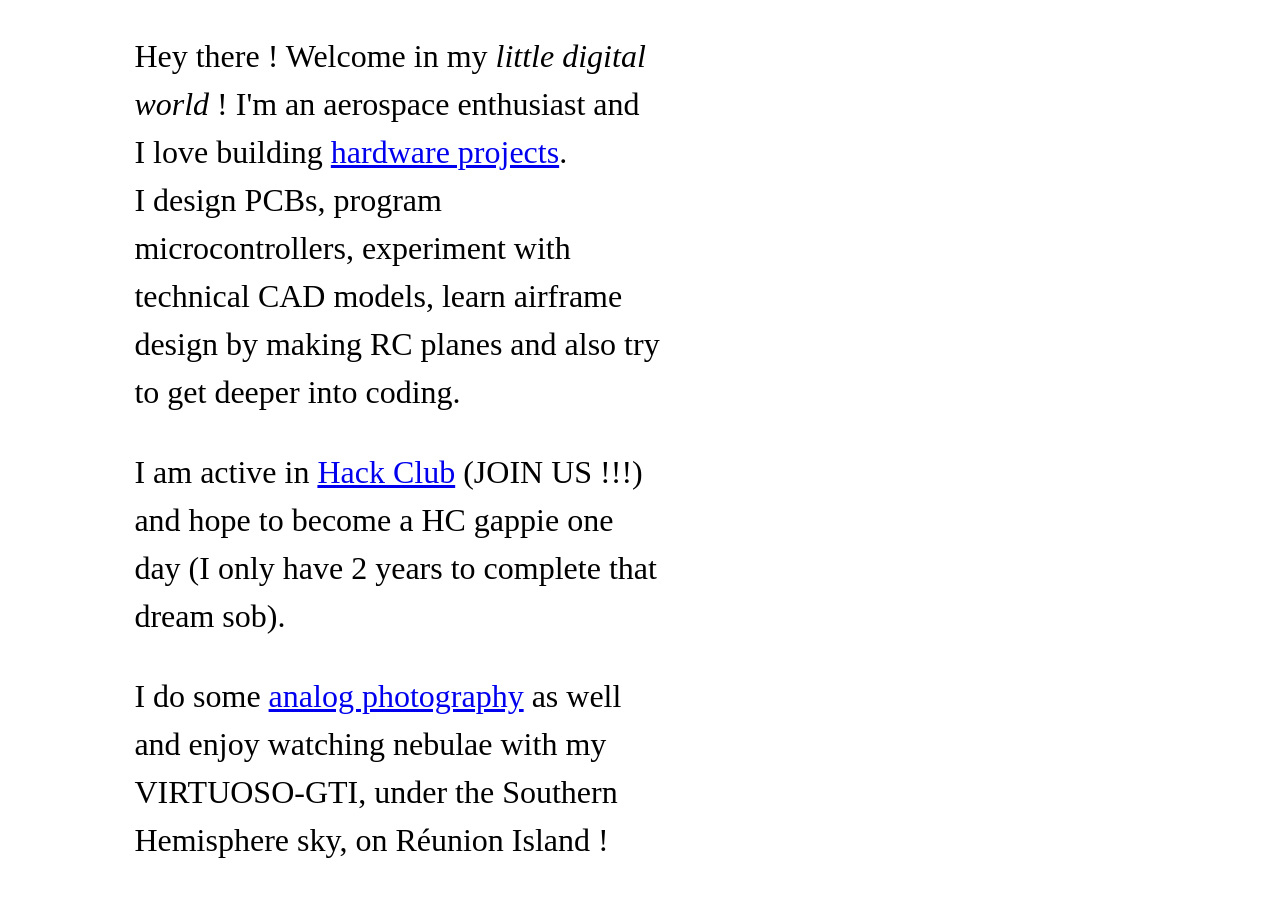
==== index.html @ 7ebb5134 "Add files via upload" ====
<!doctype html>
<html lang="en">
  <head>
    <meta charset="UTF-8" />
    <meta name="viewport" content="width=device-width, initial-scale=1.0" />
    <meta
      name="keywords"
      content="Gabin, Tavernier, Reunion, Aerospace, Hardware, Hack Club"
    />
    <meta
      name="description"
      content="Haya ! Click here, it's my website !! I swear I am not going to hack you, I just want to share my projects and my interests with you !"
    />
    <title>Gabin - Home</title>
    <style>
      p.about {
        font-size: 200%;
        line-height: 1.5;
        margin-right: 48%;
        margin-left: 10%;
      }
    </style>
  </head>
  <body>
    <p class="about">
      Hey there&nbsp;! Welcome in my <i>little digital world</i>&nbsp;! I'm an
      aerospace enthusiast and I&nbsp;love building
      <a href="projects.html">hardware projects</a>. I&nbsp;design PCBs, program
      microcontrollers, experiment with technical CAD models, learn airframe
      design by making RC planes and also try to get deeper into coding.
    </p>
    <p class="about">
      I&nbsp;am active in <a href="https://hackclub.com">Hack Club</a> (JOIN
      US&nbsp;!!!) and hope to become a HC gappie one day (I only have 2 years
      to complete that dream sob).
    </p>
    <p class="about">
      I&nbsp;do some <a href="photos.html">analog photography</a> as well and
      enjoy watching nebulae with my VIRTUOSO-GTI, under the Southern Hemisphere
      sky, on Réunion Island&nbsp;!
    </p>
  </body>
</html>
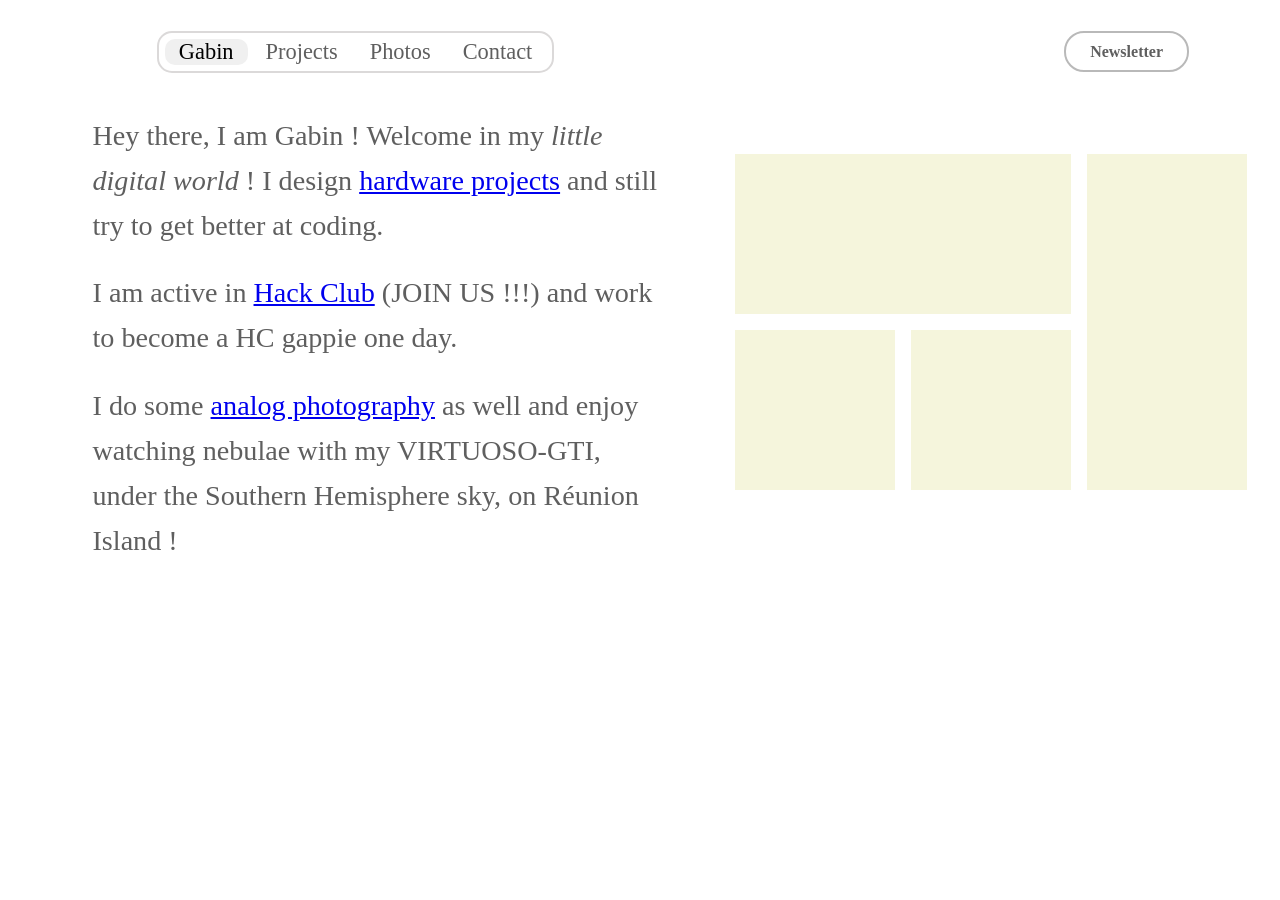
==== commit 87f17f08: "change details to moove navbar" ====
--- a/index.html
+++ b/index.html
@@ -1,43 +1,58 @@
-<!doctype html>
-<html lang="en">
-  <head>
-    <meta charset="UTF-8" />
-    <meta name="viewport" content="width=device-width, initial-scale=1.0" />
-    <meta
-      name="keywords"
-      content="Gabin, Tavernier, Reunion, Aerospace, Hardware, Hack Club"
-    />
-    <meta
-      name="description"
-      content="Haya ! Click here, it's my website !! I swear I am not going to hack you, I just want to share my projects and my interests with you !"
-    />
-    <title>Gabin - Home</title>
-    <style>
-      p.about {
-        font-size: 200%;
-        line-height: 1.5;
-        margin-right: 48%;
-        margin-left: 10%;
-      }
-    </style>
-  </head>
-  <body>
-    <p class="about">
-      Hey there&nbsp;! Welcome in my <i>little digital world</i>&nbsp;! I'm an
-      aerospace enthusiast and I&nbsp;love building
-      <a href="projects.html">hardware projects</a>. I&nbsp;design PCBs, program
-      microcontrollers, experiment with technical CAD models, learn airframe
-      design by making RC planes and also try to get deeper into coding.
-    </p>
-    <p class="about">
-      I&nbsp;am active in <a href="https://hackclub.com">Hack Club</a> (JOIN
-      US&nbsp;!!!) and hope to become a HC gappie one day (I only have 2 years
-      to complete that dream sob).
-    </p>
-    <p class="about">
-      I&nbsp;do some <a href="photos.html">analog photography</a> as well and
-      enjoy watching nebulae with my VIRTUOSO-GTI, under the Southern Hemisphere
-      sky, on Réunion Island&nbsp;!
-    </p>
-  </body>
-</html>
+<!doctype html>
+<html lang="en">
+  <head>
+    <link rel="stylesheet" href="main.css" />
+    <meta charset="UTF-8" />
+    <meta name="viewport" content="width=device-width, initial-scale=1.0" />
+    <meta
+      name="keywords"
+      content="Gabin, Tavernier, Reunion, Aerospace, Hardware, Hack Club"
+    />
+    <meta
+      name="description"
+      content="Haya ! Click here, it's my website !! I swear I am not going to hack you, I just want to share my projects and my interests with you !"
+    />
+    <title>Gabin - Home</title>
+  </head>
+  <body>
+    <div id="header">
+      <nav class="navbar">
+        <ul>
+          <li><a href="index.html" class="active">Gabin</a></li>
+          <li><a href="projects.html">Projects</a></li>
+          <li><a href="photos.html">Photos</a></li>
+          <li><a href="contact.html">Contact</a></li>
+        </ul>
+      </nav>
+      <div class="btns">
+        <a href="newsletter.html" class="btn">Newsletter</a>
+      </div>
+    </div>
+    <p class="about">
+      Hey there, I am <span class="text-neutral-900">Gabin</span>&nbsp;! Welcome
+      in my <i>little digital world</i>&nbsp;! I&nbsp;design
+      <a href="projects.html">hardware&nbsp;projects</a> and still try to get
+      better at coding.
+    </p>
+    <p class="about">
+      I&nbsp;am active in <a href="https://hackclub.com">Hack Club</a> (JOIN
+      US&nbsp;!!!) and work to become a HC gappie one day.
+    </p>
+    <p class="about">
+      I&nbsp;do some <a href="photos.html">analog photography</a> as well and
+      enjoy watching nebulae with my VIRTUOSO-GTI, under the Southern Hemisphere
+      sky, on Réunion Island&nbsp;!
+    </p>
+
+    <div class="grid-container">
+      <div class="box" style="grid-area: box-1"></div>
+      <div class="box" style="grid-area: box-2"></div>
+      <div class="box" style="grid-area: box-3"></div>
+      <div class="box box-4"></div>
+    </div>
+  </body>
+</html>
+
+<!---I&nbsp;design PCBs, program microcontrollers,
+      experiment with technical CAD models, learn airframe design by making RC
+      planes and also try to get deeper into coding.-->
--- a/main.css
+++ b/main.css
@@ -0,0 +1,313 @@
+/* ==========================================================================
+   VARIABLE — largeur colonne texte (partagée entre body, navbar et breakpoints)
+   Changer ici suffit pour tout resynchroniser.
+   ========================================================================== */
+:root {
+  --text-col: 55%;
+}
+
+/* ==========================================================================
+   BASE RESET
+   ========================================================================== */
+*, *::before, *::after {
+  box-sizing: border-box;
+}
+
+html {
+  overflow-x: hidden;
+}
+
+img {
+  max-width: 100%;
+  height: auto;
+  display: block;
+}
+
+/* ==========================================================================
+   LAYOUT DESKTOP — 2 colonnes : texte à gauche, grille à droite
+   ========================================================================== */
+body {
+  display: grid;
+  grid-template-columns: var(--text-col) 1fr;
+}
+
+#header {
+  grid-column: 1 / -1;
+  display: flex;
+  justify-content: space-between;
+  align-items: center;
+  padding: 20px 0 15px 0;
+}
+    
+/* ==========================================================================
+   NAVBAR — centrée dans la colonne texte via var(--text-col)
+   ========================================================================== */
+.navbar {
+  width: var(--text-col);
+  display: flex;
+  justify-content: center;
+}
+
+.navbar ul {
+  list-style: none;
+  display: inline-flex;
+  gap: 4px;
+  border-radius: 15px;
+  background-color: white;
+  padding: 6px;
+  margin: 0; /* l'alignement est géré par le padding-left du header */
+  border: 2px solid rgb(219, 217, 217);
+}
+
+.navbar li {
+  float: left;
+}
+
+.navbar a {
+  font-size: 1.4em;
+  color: rgb(95, 95, 95);
+  text-decoration: none;
+  padding: 0 14px;
+  display: block;
+  text-align: center;
+  transition: background-color 0.3s;
+  border-radius: 10px;
+}
+
+.navbar a:hover,
+.navbar a.active {
+  background-color: rgb(240, 240, 240);
+}
+
+.navbar a.active {
+  color: black;
+}
+
+/* ==========================================================================
+   BOUTONS HEADER
+   ========================================================================== */
+.btns {
+  display: flex;
+  margin-right: 5em;
+}
+
+.btn,
+.btn-active {
+  margin: 3px;
+  text-decoration: none;
+  padding: 0.6rem 1.5rem;
+  border-radius: 20px;
+  font-weight: 600;
+  font-size: 1rem;
+  border: 2px solid rgb(185, 185, 185);
+}
+
+.btn {
+  background: white;
+  color: rgb(95, 95, 95);
+  transition: background-color 0.3s;
+}
+
+.btn-active {
+  background: rgb(240, 240, 240);
+  color: black;
+}
+
+.btn:hover {
+  background: rgb(240, 240, 240);
+}
+
+/* ==========================================================================
+   TEXTE ABOUT — aligné à 3em du bord gauche, comme la navbar
+   ========================================================================== */
+p.about {
+  color: rgb(95, 95, 95);
+  font-size: clamp(1.25rem, 2.2vw, 2rem);
+  line-height: 1.6;
+  margin: 0.8em 0 0 3em;
+  padding-right: 1.5em;
+}
+
+/* ==========================================================================
+   PAGES WIP
+   ========================================================================== */
+.wip,
+.photos-wip {
+  grid-column: 1 / -1;
+  font-size: clamp(2rem, 8vw, 5rem);
+  line-height: 1.5;
+  margin: 10% 10% 0;
+  text-align: center;
+}
+
+/* ==========================================================================
+   BOITES INDEX — colonne droite, premier bout visible en bas de l'écran
+   ========================================================================== */
+.box-1 { grid-area: box-1; }
+.box-2 { grid-area: box-2; }
+.box-3 { grid-area: box-3; }
+.box-4 { grid-area: box-4; }
+
+.box {
+  background-color: beige;
+}
+
+.box-4 {
+  background-image: url(images/perdican\ remove.png);
+  background-size: contain;
+  background-position: center;
+  background-repeat: no-repeat;
+}
+
+.grid-container {
+  grid-column: 2;
+  grid-row: 2 / 5;
+  align-self: start;
+  margin: 4em 0em 0 2em;
+  display: grid;
+  grid-template-columns: repeat(3, 160px);
+  grid-template-rows: repeat(2, 160px);
+  grid-template-areas:
+    "box-1 box-1 box-2"
+    "box-3 box-4 box-2";
+  gap: 1em;
+}
+
+/* Grands écrans (≥ 1440px) — texte et cases grandissent */
+@media screen and (min-width: 1440px) {
+  :root { --text-col: 50%; }
+
+  p.about {
+    font-size: clamp(2rem, 2.2vw, 2.5rem);
+  }
+
+  .grid-container {
+    grid-template-columns: repeat(3, 210px);
+    grid-template-rows: repeat(2, 210px);
+  }
+}
+
+/* Très grands écrans (≥ 1800px) — encore plus grand */
+@media screen and (min-width: 1800px) {
+  :root { --text-col: 48%; }
+
+  p.about {
+    font-size: clamp(2.2rem, 2.2vw, 2.8rem);
+  }
+
+  .grid-container {
+    grid-template-columns: repeat(3, 250px);
+    grid-template-rows: repeat(2, 250px);
+  }
+}
+
+/* ==========================================================================
+   TABLETTE (601px – 1024px) — centré, grille réduite
+   ========================================================================== */
+@media screen and (max-width: 1024px) {
+  body {
+    display: flex;
+    flex-direction: column;
+    align-items: center;
+  }
+
+  .btns {
+    display: none;
+  }
+
+  #header {
+    justify-content: center;
+    padding: 10px 0;
+  }
+
+  .navbar {
+    width: auto;
+  }
+
+  .navbar ul {
+    margin-left: 0;
+  }
+
+  p.about {
+    max-width: 80%;
+    padding-right: 0;
+    margin: 0.8em auto 0.4em;
+    font-size: 2rem;
+  }
+
+  .grid-container {
+    grid-column: unset;
+    grid-row: unset;
+    align-self: unset;
+    justify-self: unset;
+    margin: 30px auto;
+    margin-top: 30px;
+    max-width: 90vw;
+    grid-template-columns: repeat(3, minmax(0, 160px));
+    grid-template-rows: repeat(2, minmax(0, 160px));
+    grid-template-areas:
+      "box-1 box-1 box-2"
+      "box-3 box-4 box-2";
+    justify-content: center;
+  }
+
+  .wip,
+  .photos-wip {
+    grid-column: unset;
+    width: 100%;
+    margin-top: 8%;
+  }
+}
+
+/* ==========================================================================
+   MOBILE (≤ 600px) — texte plus grand, cases empilées
+   ========================================================================== */
+@media screen and (max-width: 600px) {
+  #header {
+    padding: 6px 5px;
+  }
+
+  .navbar {
+    width: 110%;
+    max-width: 360px;
+  }
+
+  .navbar ul {
+    justify-content: center;
+    width: 100%;
+    padding: 4px;
+    gap: 0;
+    border-width: 1px;
+  }
+
+  .navbar a {
+    font-size: 0.85rem;
+    padding: 4px 8px;
+    font-weight: 500;
+  }
+
+  p.about {
+    font-size: 1.5rem;
+    max-width: 90%;
+    margin: 0.7em auto 0;
+    overflow-wrap: break-word;
+    word-break: break-word;
+  }
+
+  .grid-container {
+    display: flex;
+    flex-direction: column;
+    align-items: center;
+    width: 100%;
+    margin: 2rem auto 0;
+    padding: 0 16px;
+    gap: 16px;
+  }
+
+  .box {
+    width: 80vw;
+    height: 80vw;
+    max-width: 300px;
+    max-height: 300px;
+  }
+}
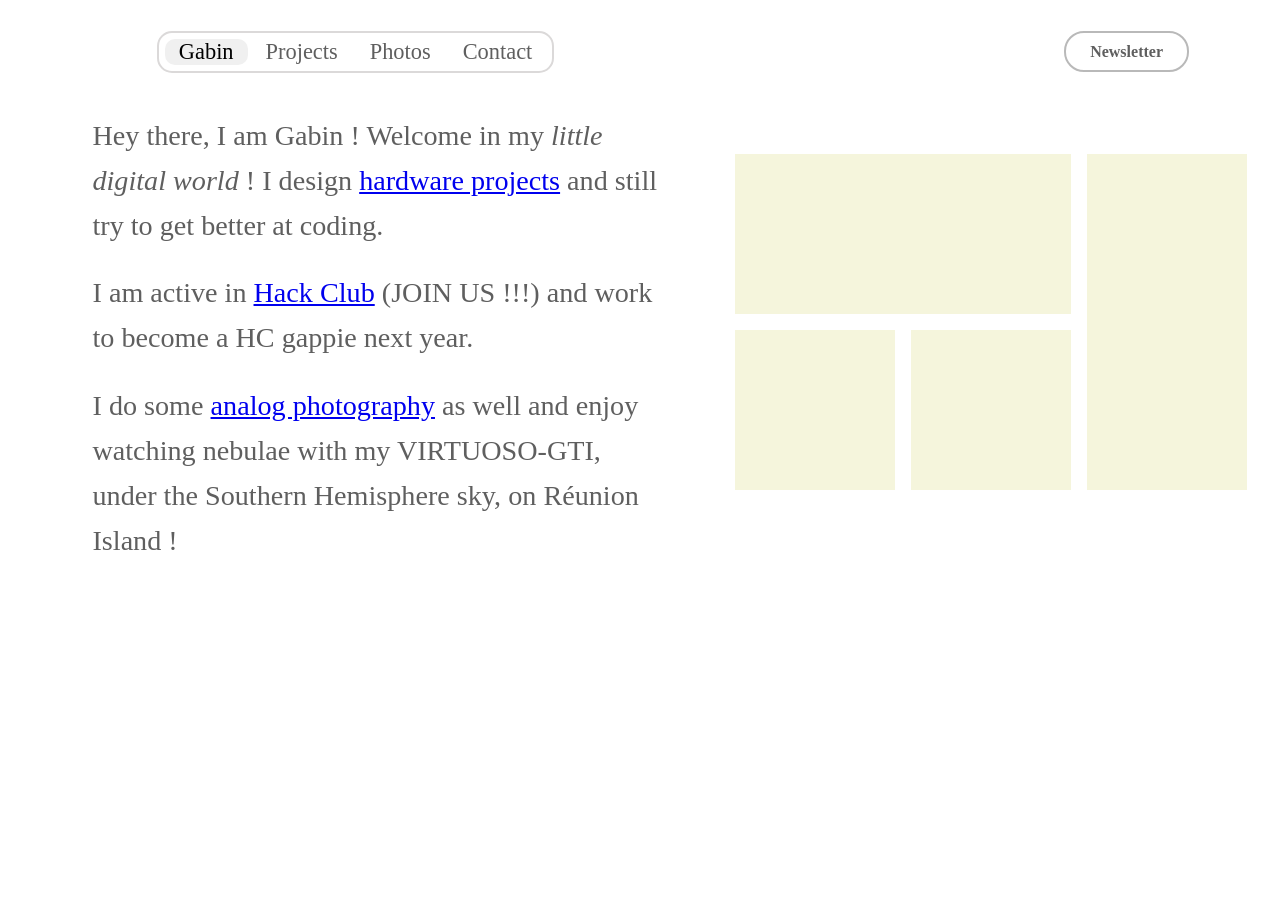
==== commit 132a541f: "add all the pictures on the photos page with the css to format everything and finding all images" ====
--- a/index.html
+++ b/index.html
@@ -36,7 +36,7 @@
     </p>
     <p class="about">
       I&nbsp;am active in <a href="https://hackclub.com">Hack Club</a> (JOIN
-      US&nbsp;!!!) and work to become a HC gappie one day.
+      US&nbsp;!!!) and work to become a HC gappie next year.
     </p>
     <p class="about">
       I&nbsp;do some <a href="photos.html">analog photography</a> as well and
--- a/main.css
+++ b/main.css
@@ -311,3 +311,57 @@
     max-height: 300px;
   }
 }
+
+.gallery-large {
+  grid-column: 1 / -1;
+  display: grid;
+  grid-template-columns: repeat(auto-fit, 250px);
+  justify-content: center;
+  gap: 2em;
+}
+.gallery-large img{
+  width: 250px;
+  height: auto;
+  object-fit: cover;
+}
+.gallery-long {
+  grid-column: 1 / -1;
+  display: grid;
+  grid-template-columns: repeat(auto-fit, 400px);
+  justify-content: center;
+  gap: 2em;
+}
+.gallery-long img{
+  width: 400px;
+  height: auto;
+  object-fit: cover;
+}
+.gap-photos {
+  grid-column: 1 / -1;
+  height: 2em;
+}
+.photo-title {
+  color: rgb(95, 95, 95);
+  padding-top: 0.5em;
+  grid-column: 1 / -1;
+  text-align: center;
+}
+.photo-description {
+  grid-column: 1 / -1;
+  text-align: center;
+  max-width: 80%;
+  margin: 0 auto 2em;
+  padding-bottom: 0.8em;
+  font-size: 1.3em;
+}
+/*.gallery-large .photo,
+.gallery-long .photo {
+  transition: transform 0.8s;
+}
+.gallery-large .photo:hover,
+.gallery-long .photo:hover {
+  transform: scale(1.3);
+} */
+
+
+  
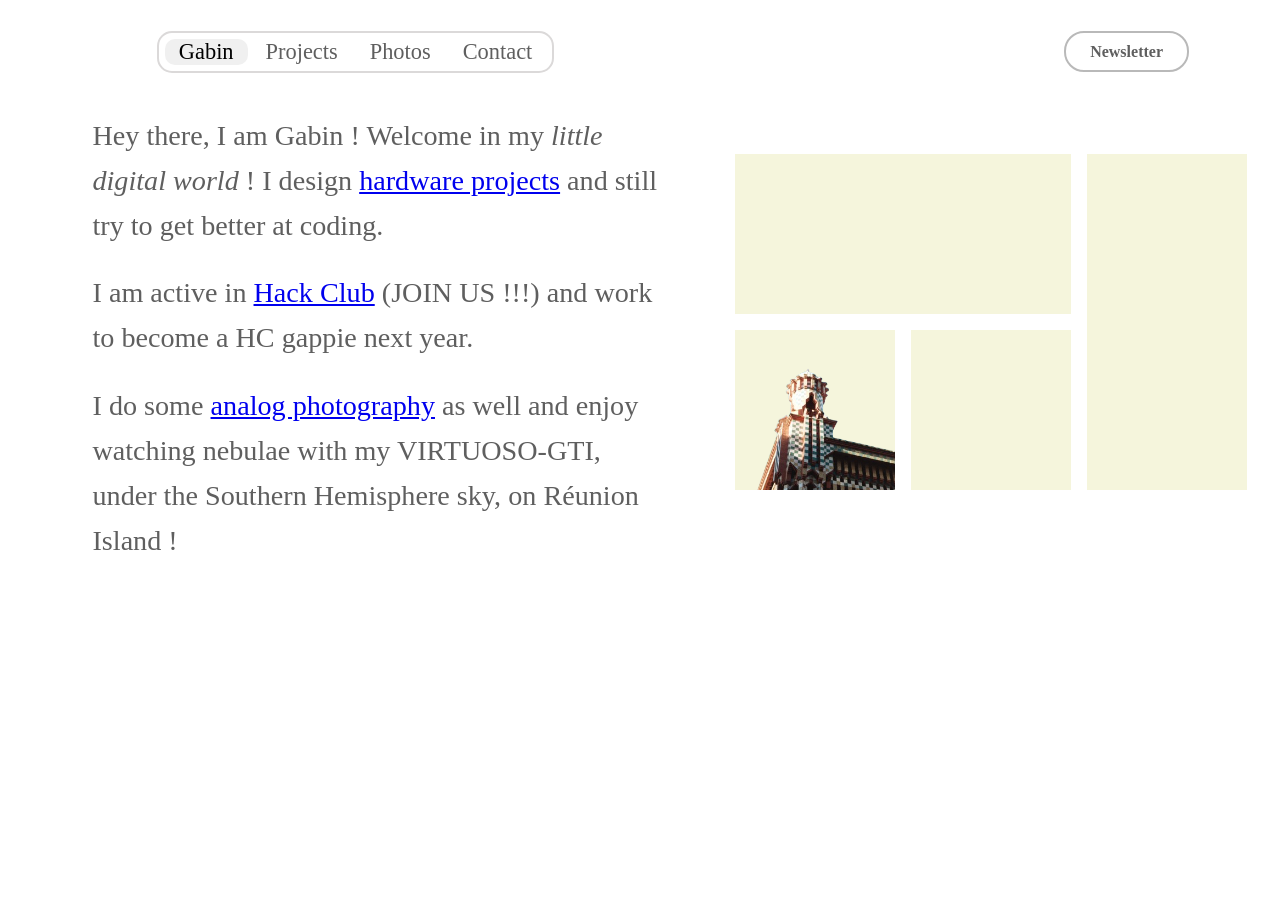
==== commit 1935efdc: "add he first animations on hover on the first two grids on the main page, it's smooth and tuff" ====
--- a/index.html
+++ b/index.html
@@ -47,8 +47,12 @@
     <div class="grid-container">
       <div class="box" style="grid-area: box-1"></div>
       <div class="box" style="grid-area: box-2"></div>
-      <div class="box" style="grid-area: box-3"></div>
-      <div class="box box-4"></div>
+      <div class="box box-3" style="grid-area: box-3">
+        <span class="box-label">My Pictures</span>
+      </div>
+      <div class="box box-4" style="grid-area: box-4">
+        <span class="box-label">My Projects</span>
+      </div>
     </div>
   </body>
 </html>
--- a/main.css
+++ b/main.css
@@ -1,14 +1,7 @@
-/* ==========================================================================
-   VARIABLE — largeur colonne texte (partagée entre body, navbar et breakpoints)
-   Changer ici suffit pour tout resynchroniser.
-   ========================================================================== */
 :root {
   --text-col: 55%;
 }
 
-/* ==========================================================================
-   BASE RESET
-   ========================================================================== */
 *, *::before, *::after {
   box-sizing: border-box;
 }
@@ -23,9 +16,6 @@
   display: block;
 }
 
-/* ==========================================================================
-   LAYOUT DESKTOP — 2 colonnes : texte à gauche, grille à droite
-   ========================================================================== */
 body {
   display: grid;
   grid-template-columns: var(--text-col) 1fr;
@@ -39,9 +29,6 @@
   padding: 20px 0 15px 0;
 }
     
-/* ==========================================================================
-   NAVBAR — centrée dans la colonne texte via var(--text-col)
-   ========================================================================== */
 .navbar {
   width: var(--text-col);
   display: flex;
@@ -55,7 +42,7 @@
   border-radius: 15px;
   background-color: white;
   padding: 6px;
-  margin: 0; /* l'alignement est géré par le padding-left du header */
+  margin: 0;
   border: 2px solid rgb(219, 217, 217);
 }
 
@@ -83,9 +70,6 @@
   color: black;
 }
 
-/* ==========================================================================
-   BOUTONS HEADER
-   ========================================================================== */
 .btns {
   display: flex;
   margin-right: 5em;
@@ -93,6 +77,8 @@
 
 .btn,
 .btn-active {
+  position: relative;
+  z-index: 0;
   margin: 3px;
   text-decoration: none;
   padding: 0.6rem 1.5rem;
@@ -105,21 +91,29 @@
 .btn {
   background: white;
   color: rgb(95, 95, 95);
+}
+
+.btn-active {
+  background: white;
+  color: black;
+}
+
+.btn::before,
+.btn-active::before {
+  content: "";
+  position: absolute;
+  inset: 6px;
+  border-radius: 14px;
+  background: transparent;
   transition: background-color 0.3s;
-}
-
-.btn-active {
+  z-index: -1;
+}
+
+.btn:hover::before,
+.btn-active::before {
   background: rgb(240, 240, 240);
-  color: black;
-}
-
-.btn:hover {
-  background: rgb(240, 240, 240);
-}
-
-/* ==========================================================================
-   TEXTE ABOUT — aligné à 3em du bord gauche, comme la navbar
-   ========================================================================== */
+}
+
 p.about {
   color: rgb(95, 95, 95);
   font-size: clamp(1.25rem, 2.2vw, 2rem);
@@ -128,9 +122,6 @@
   padding-right: 1.5em;
 }
 
-/* ==========================================================================
-   PAGES WIP
-   ========================================================================== */
 .wip,
 .photos-wip {
   grid-column: 1 / -1;
@@ -140,9 +131,6 @@
   text-align: center;
 }
 
-/* ==========================================================================
-   BOITES INDEX — colonne droite, premier bout visible en bas de l'écran
-   ========================================================================== */
 .box-1 { grid-area: box-1; }
 .box-2 { grid-area: box-2; }
 .box-3 { grid-area: box-3; }
@@ -150,15 +138,54 @@
 
 .box {
   background-color: beige;
-}
-
+  position: relative;
+  overflow: hidden;
+  transition: background-position 1.1s ease, background-size 1.1s ease;
+}
+.box:hover {
+  background-position: center top;
+}
 .box-4 {
   background-image: url(images/perdican\ remove.png);
-  background-size: contain;
+  background-size: 100%;
   background-position: center;
   background-repeat: no-repeat;
 }
-
+.box-4 .box-label {
+  opacity: 0;
+}
+.box-4:hover {
+  background-size: 180%;
+  background-position: center -25%;
+}
+.box-4:hover .box-label {
+  opacity: 1;
+}
+.box-3 {
+  background-image: url(images/picasso-removed.png);
+  background-size: 140%;
+  background-position: center 40%;
+  background-repeat: no-repeat;
+}
+.box-3:hover {
+  background-position: center 20%;
+}
+.box-3 .box-label {
+  opacity: 0;
+}
+.box-3:hover .box-label {
+  opacity: 1;
+}
+.box-label {
+  position: absolute;
+  inset: 0;
+  display: flex;
+  align-items: center;
+  justify-content: center;
+  transform: translateY(-3em);
+  transition: opacity 0.9s ease;
+  font-weight: bold;
+}
 .grid-container {
   grid-column: 2;
   grid-row: 2 / 5;
@@ -173,7 +200,6 @@
   gap: 1em;
 }
 
-/* Grands écrans (≥ 1440px) — texte et cases grandissent */
 @media screen and (min-width: 1440px) {
   :root { --text-col: 50%; }
 
@@ -187,7 +213,6 @@
   }
 }
 
-/* Très grands écrans (≥ 1800px) — encore plus grand */
 @media screen and (min-width: 1800px) {
   :root { --text-col: 48%; }
 
@@ -201,9 +226,6 @@
   }
 }
 
-/* ==========================================================================
-   TABLETTE (601px – 1024px) — centré, grille réduite
-   ========================================================================== */
 @media screen and (max-width: 1024px) {
   body {
     display: flex;
@@ -259,9 +281,6 @@
   }
 }
 
-/* ==========================================================================
-   MOBILE (≤ 600px) — texte plus grand, cases empilées
-   ========================================================================== */
 @media screen and (max-width: 600px) {
   #header {
     padding: 6px 5px;
@@ -310,17 +329,21 @@
     max-width: 300px;
     max-height: 300px;
   }
+
+  .gallery-large img {
+    padding: 10px;
+  }
 }
 
 .gallery-large {
   grid-column: 1 / -1;
   display: grid;
-  grid-template-columns: repeat(auto-fit, 250px);
+  grid-template-columns: repeat(auto-fit, 300px);
   justify-content: center;
   gap: 2em;
 }
 .gallery-large img{
-  width: 250px;
+  width: 300px;
   height: auto;
   object-fit: cover;
 }
@@ -354,14 +377,54 @@
   padding-bottom: 0.8em;
   font-size: 1.3em;
 }
-/*.gallery-large .photo,
-.gallery-long .photo {
-  transition: transform 0.8s;
-}
-.gallery-large .photo:hover,
-.gallery-long .photo:hover {
-  transform: scale(1.3);
-} */
-
-
-  +.newsletter-title {
+  grid-column: 1 / -1;
+  text-align: center;
+  margin-top: 2em;
+}
+.newsletter-description {
+  margin-top: 0;
+  grid-column: 1 / -1;
+  text-align: center;
+  font-size: 1.3em;
+}
+.newsletter-form {
+  grid-column: 1 / -1;
+  text-align: center;
+  border: 2px solid rgb(162, 161, 161);
+  border-radius: 10px;
+  max-width: 460px;
+  margin: 2em auto 0;
+  padding: 2.4em;
+}
+.newsletter-form form {
+  display: flex;
+  flex-direction: column;
+  align-items: center;
+}
+.newsletter-form input[type="submit"] {
+  margin-top: 1em;
+  font-size: 1.35em;
+  padding: 0.4em 1.3em;
+  border-radius: 25px;
+  border: 2px solid;
+  border-color: rgb(164, 226, 255);
+  background-color: rgb(164, 226, 255);
+}
+.newsletter-form input[type="submit"]:hover {
+  background-color: rgb(107, 200, 244);
+  border-color: rgb(107, 200, 244);
+  transition: background-color 0.3s;
+  transition: border-color 0.3s;
+}
+.newsletter-form input[type="email"] {
+  margin-top: 1.5em;
+  border: 0.5px solid rgb(162, 161, 161);
+  border-radius: 5px;
+  font-size: 1.35em;
+  padding: 0.2em 0.4em;
+}
+.newsletter-form label {
+  font-size: 1.35em;
+}
+
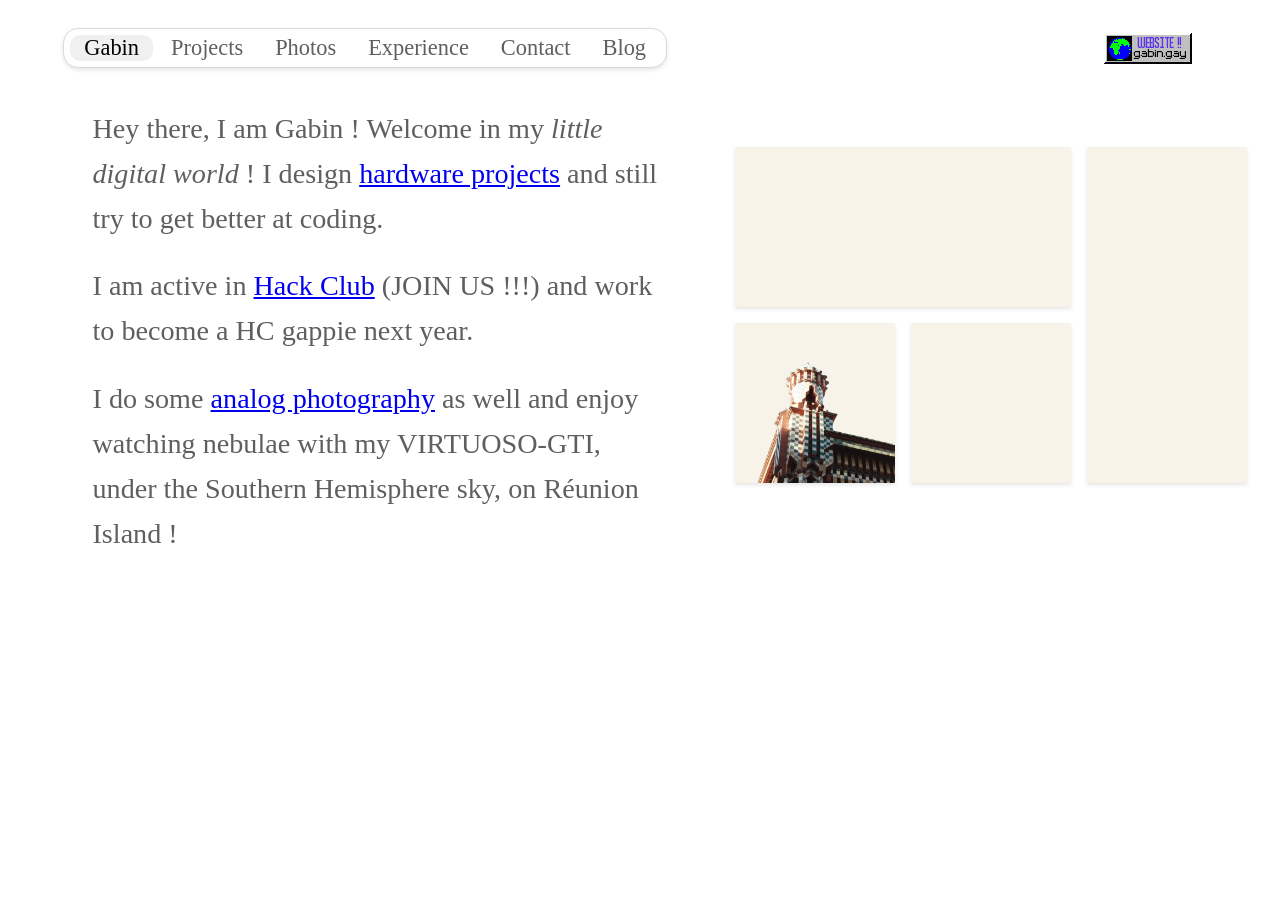
==== commit 9a479513: "added 88x31 with link and alt on hover, added pagering" ====
--- a/index.html
+++ b/index.html
@@ -21,11 +21,15 @@
           <li><a href="index.html" class="active">Gabin</a></li>
           <li><a href="projects.html">Projects</a></li>
           <li><a href="photos.html">Photos</a></li>
+          <li><a href="role.html">Experience</a></li>
           <li><a href="contact.html">Contact</a></li>
+          <li><a href="blog.html">Blog</a></li>
         </ul>
       </nav>
       <div class="btns">
-        <a href="newsletter.html" class="btn">Newsletter</a>
+        <a href="https://gabin.gay" target="_blank" rel="noopener noreferrer">
+          <img src="images/gaybin.png.gif" width="88" height="31" alt="my other corny website!!" title="my other corny website!!" />
+        </a>
       </div>
     </div>
     <p class="about">
@@ -49,10 +53,17 @@
       <div class="box" style="grid-area: box-2"></div>
       <div class="box box-3" style="grid-area: box-3">
         <span class="box-label">My Pictures</span>
+        <div class="box-image"></div>
       </div>
       <div class="box box-4" style="grid-area: box-4">
         <span class="box-label">My Projects</span>
+        <div class="box-image"></div>
       </div>
+    </div>
+    <script src="script.js"></script>
+    <script src="https://pagering.gideon.sh/embed.js" defer></script>
+    <div class="pagering-footer">
+      <pagering-link theme="light"></pagering-link>
     </div>
   </body>
 </html>
--- a/main.css
+++ b/main.css
@@ -33,6 +33,7 @@
   width: var(--text-col);
   display: flex;
   justify-content: center;
+  margin-left: 0.6em;
 }
 
 .navbar ul {
@@ -43,7 +44,8 @@
   background-color: white;
   padding: 6px;
   margin: 0;
-  border: 2px solid rgb(219, 217, 217);
+  border: 1px solid rgb(219, 217, 217);
+  box-shadow: 0 2px 4px rgba(0, 0, 0, 0.1);
 }
 
 .navbar li {
@@ -73,6 +75,20 @@
 .btns {
   display: flex;
   margin-right: 5em;
+}
+
+.badge-placeholder {
+  width: 88px;
+  height: 31px;
+  border: 1px dashed rgb(185, 185, 185);
+  border-radius: 4px;
+}
+
+.pagering-footer {
+  grid-column: 1 / -1;
+  display: flex;
+  justify-content: center;
+  margin: 2em 0;
 }
 
 .btn,
@@ -137,15 +153,17 @@
 .box-4 { grid-area: box-4; }
 
 .box {
-  background-color: beige;
+  background-color: #f7f3e8;
   position: relative;
   overflow: hidden;
+  box-shadow: 0 2px 4px rgba(0, 0, 0, 0.1);
+}
+.box-image {
+  position: absolute;
+  inset: 0;
   transition: background-position 1.1s ease, background-size 1.1s ease;
 }
-.box:hover {
-  background-position: center top;
-}
-.box-4 {
+.box-4 .box-image {
   background-image: url(images/perdican\ remove.png);
   background-size: 100%;
   background-position: center;
@@ -154,26 +172,30 @@
 .box-4 .box-label {
   opacity: 0;
 }
-.box-4:hover {
-  background-size: 180%;
+.box-4:hover .box-image,
+.box-4.is-active .box-image {
+  background-size: 160%;
   background-position: center -25%;
 }
-.box-4:hover .box-label {
+.box-4:hover .box-label,
+.box-4.is-active .box-label {
   opacity: 1;
 }
-.box-3 {
+.box-3 .box-image {
   background-image: url(images/picasso-removed.png);
   background-size: 140%;
   background-position: center 40%;
   background-repeat: no-repeat;
 }
-.box-3:hover {
+.box-3:hover .box-image,
+.box-3.is-active .box-image {
   background-position: center 20%;
 }
 .box-3 .box-label {
   opacity: 0;
 }
-.box-3:hover .box-label {
+.box-3:hover .box-label,
+.box-3.is-active .box-label {
   opacity: 1;
 }
 .box-label {
@@ -363,6 +385,19 @@
   grid-column: 1 / -1;
   height: 2em;
 }
+.photo {
+  position: relative;
+  transition: transform 0.6s ;
+}
+.photo img {
+  border-radius: 10px;
+}
+.photo:hover {
+  transform: rotate(3deg);
+}
+.photo:nth-of-type(2n):hover {
+  transform: rotate(-6deg);
+}
 .photo-title {
   color: rgb(95, 95, 95);
   padding-top: 0.5em;
@@ -427,4 +462,3 @@
 .newsletter-form label {
   font-size: 1.35em;
 }
-
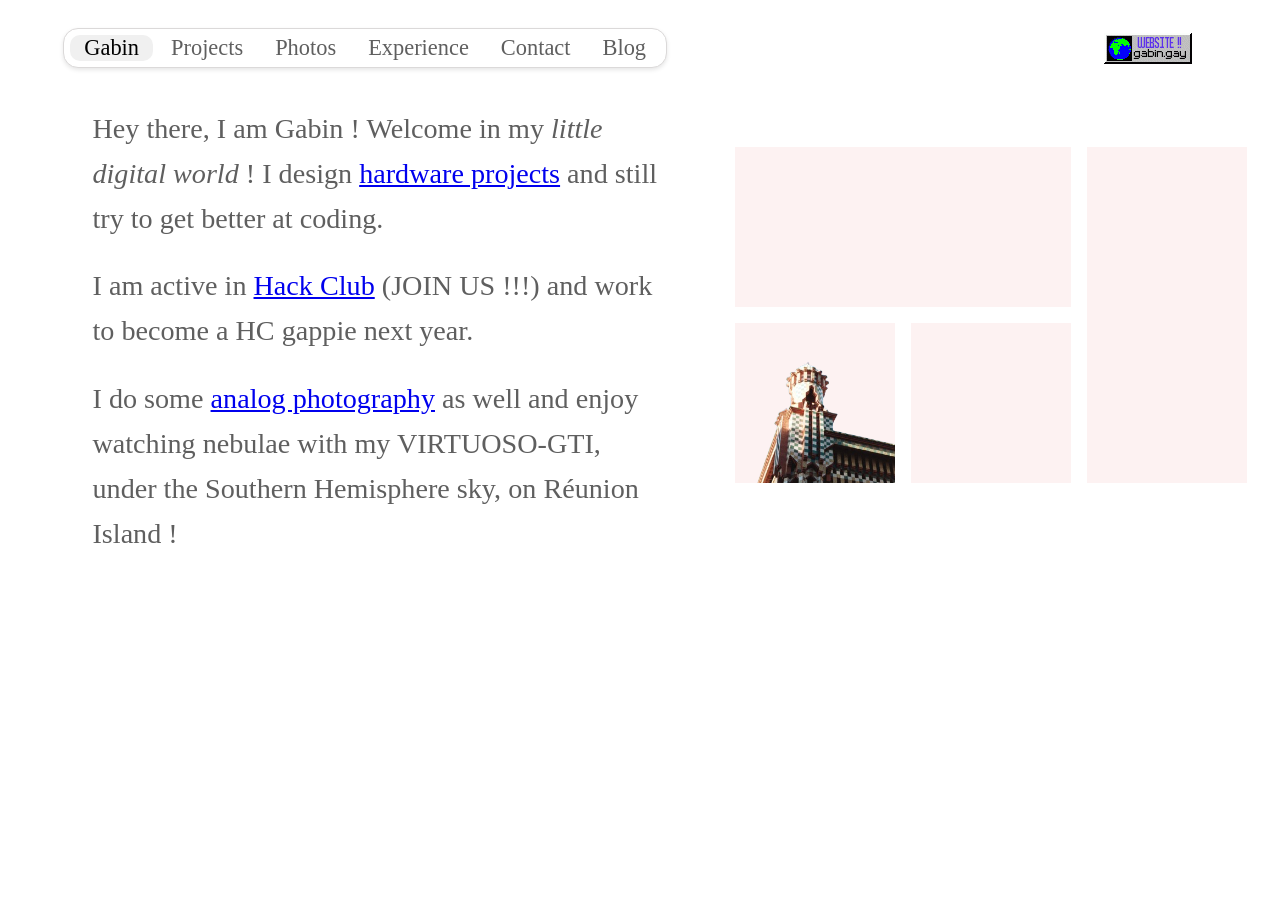
==== commit 2e06d66e: "change text colors, completly remake the blog page by reformating the elements and tried diff grid c" ====
--- a/index.html
+++ b/index.html
@@ -62,9 +62,9 @@
     </div>
     <script src="script.js"></script>
     <script src="https://pagering.gideon.sh/embed.js" defer></script>
-    <div class="pagering-footer">
+    <footer class="pagering-footer">
       <pagering-link theme="light"></pagering-link>
-    </div>
+    </footer>
   </body>
 </html>
 
--- a/main.css
+++ b/main.css
@@ -85,10 +85,13 @@
 }
 
 .pagering-footer {
-  grid-column: 1 / -1;
-  display: flex;
-  justify-content: center;
-  margin: 2em 0;
+  position: fixed;
+  bottom: 0;
+  left: 0;
+  width: 100%;
+  display: flex;
+  justify-content: center;
+  padding: 0.5em 0;
 }
 
 .btn,
@@ -140,6 +143,7 @@
 
 .wip,
 .photos-wip {
+  color: rgb(95, 95, 95);
   grid-column: 1 / -1;
   font-size: clamp(2rem, 8vw, 5rem);
   line-height: 1.5;
@@ -153,10 +157,9 @@
 .box-4 { grid-area: box-4; }
 
 .box {
-  background-color: #f7f3e8;
+  background-color: #fdf2f2;
   position: relative;
   overflow: hidden;
-  box-shadow: 0 2px 4px rgba(0, 0, 0, 0.1);
 }
 .box-image {
   position: absolute;
@@ -405,6 +408,7 @@
   text-align: center;
 }
 .photo-description {
+  color: rgb(95, 95, 95);
   grid-column: 1 / -1;
   text-align: center;
   max-width: 80%;
@@ -413,33 +417,48 @@
   font-size: 1.3em;
 }
 .newsletter-title {
+  color: rgb(95, 95, 95);
   grid-column: 1 / -1;
   text-align: center;
   margin-top: 2em;
+  font-size: 1.6em;
+  margin-bottom: 0;
 }
 .newsletter-description {
-  margin-top: 0;
-  grid-column: 1 / -1;
-  text-align: center;
-  font-size: 1.3em;
+  color: rgb(95, 95, 95);
+  font-size: 1.28em;
+  margin-bottom: 0.2em
+}
+.contact-title {
+  color: rgb(95, 95, 95);
+  grid-column: 1 / -1;
+  text-align: center;
+  margin-top: 2em;
 }
 .newsletter-form {
   grid-column: 1 / -1;
   text-align: center;
-  border: 2px solid rgb(162, 161, 161);
   border-radius: 10px;
-  max-width: 460px;
-  margin: 2em auto 0;
+  max-width: 1100px;
+  margin: 0em auto 0;
   padding: 2.4em;
 }
 .newsletter-form form {
   display: flex;
   flex-direction: column;
   align-items: center;
+  gap: 0.8em;
+}
+.newsletter-inputs {
+  display: flex;
+  flex-direction: row;
+  align-items: center;
+  justify-content: center;
+  flex-wrap: wrap;
+  gap: 0.8em;
 }
 .newsletter-form input[type="submit"] {
-  margin-top: 1em;
-  font-size: 1.35em;
+  font-size: 1em;
   padding: 0.4em 1.3em;
   border-radius: 25px;
   border: 2px solid;
@@ -453,12 +472,17 @@
   transition: border-color 0.3s;
 }
 .newsletter-form input[type="email"] {
-  margin-top: 1.5em;
   border: 0.5px solid rgb(162, 161, 161);
   border-radius: 5px;
-  font-size: 1.35em;
+  font-size: 1.2em;
   padding: 0.2em 0.4em;
 }
 .newsletter-form label {
-  font-size: 1.35em;
-}
+  font-size: 1em;
+}
+footer {
+  grid-column: 1 / -1;
+  text-align: center;
+  margin-bottom: 1.5em;
+  margin-top: 1.5em;
+}
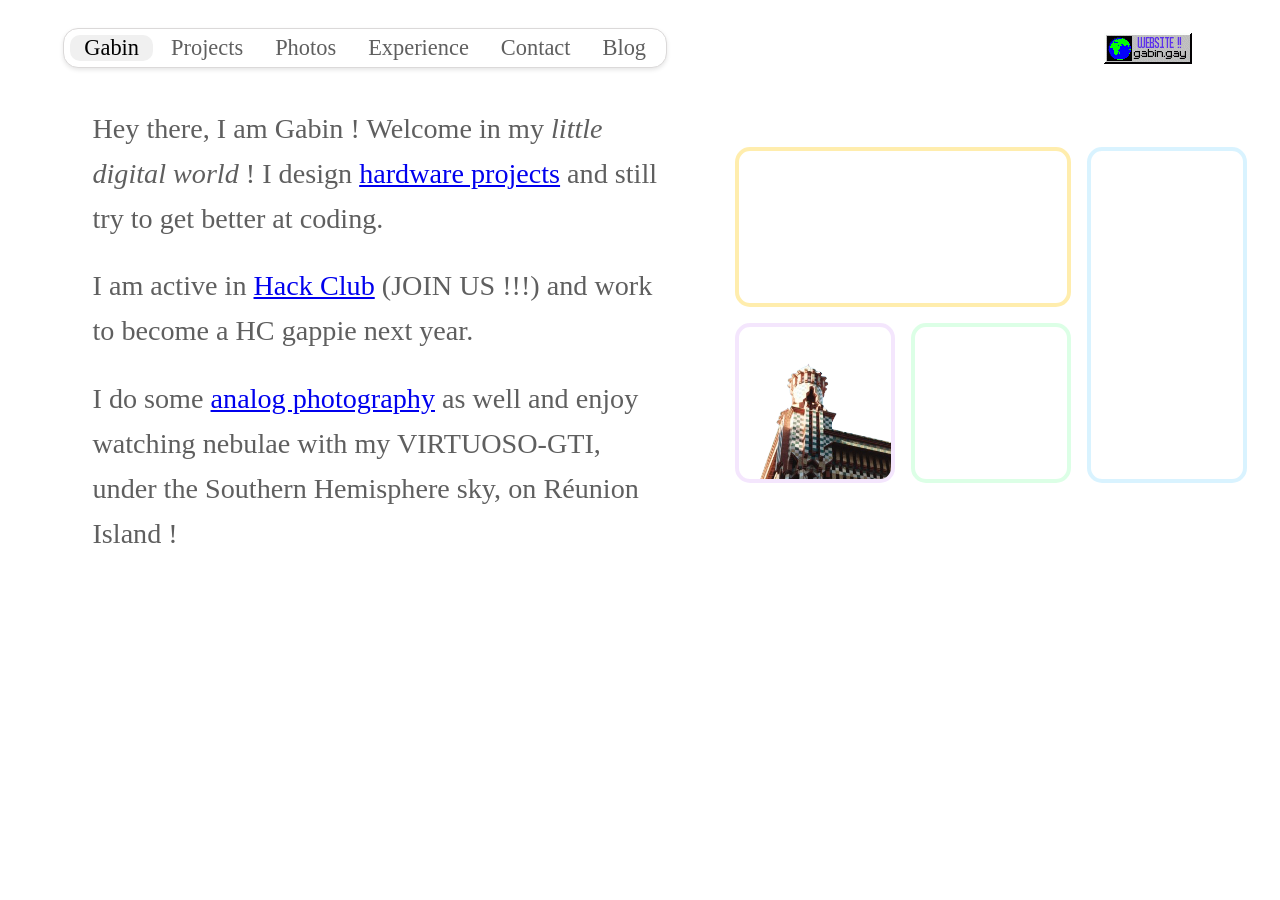
==== commit b408ed75: "finish a few colors, that's all for today" ====
--- a/index.html
+++ b/index.html
@@ -49,8 +49,8 @@
     </p>
 
     <div class="grid-container">
-      <div class="box" style="grid-area: box-1"></div>
-      <div class="box" style="grid-area: box-2"></div>
+      <div class="box box-1" style="grid-area: box-1"></div>
+      <div class="box box-2" style="grid-area: box-2"></div>
       <div class="box box-3" style="grid-area: box-3">
         <span class="box-label">My Pictures</span>
         <div class="box-image"></div>
--- a/main.css
+++ b/main.css
@@ -157,10 +157,14 @@
 .box-4 { grid-area: box-4; }
 
 .box {
-  background-color: #fdf2f2;
+  border-radius: 15px;
   position: relative;
   overflow: hidden;
 }
+.box-1 { border: 4px solid rgba(255, 200, 0, 0.32); }
+.box-2 { border: 4px solid rgba(185, 233, 255, 0.539); }
+.box-3 { border: 4px solid rgba(232, 203, 251, 0.476); }
+.box-4 { border: 4px solid rgba(196, 255, 214, 0.598); }
 .box-image {
   position: absolute;
   inset: 0;
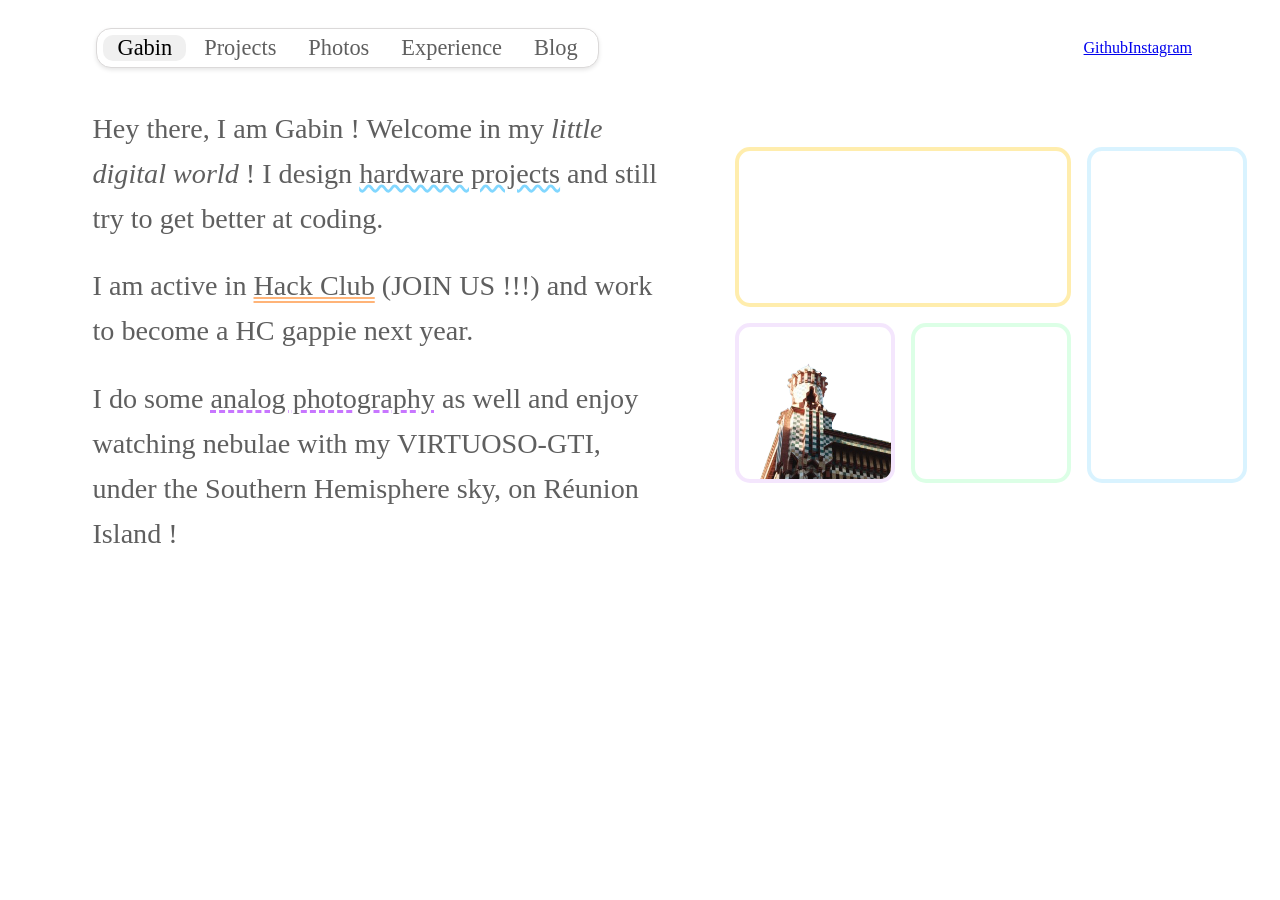
==== commit 93bf9bf1: "remake the navbar, remove contact page, change placeholder 88x31, change blog page" ====
--- a/index.html
+++ b/index.html
@@ -22,28 +22,26 @@
           <li><a href="projects.html">Projects</a></li>
           <li><a href="photos.html">Photos</a></li>
           <li><a href="role.html">Experience</a></li>
-          <li><a href="contact.html">Contact</a></li>
           <li><a href="blog.html">Blog</a></li>
         </ul>
       </nav>
       <div class="btns">
-        <a href="https://gabin.gay" target="_blank" rel="noopener noreferrer">
-          <img src="images/gaybin.png.gif" width="88" height="31" alt="my other corny website!!" title="my other corny website!!" />
-        </a>
+        <a href="https://github.com/gabouin" class="github-link">Github </a>
+        <a href="https://instagram.com/gabin.tvr_" class="instagram-link">Instagram </a>
       </div>
     </div>
     <p class="about">
       Hey there, I am <span class="text-neutral-900">Gabin</span>&nbsp;! Welcome
       in my <i>little digital world</i>&nbsp;! I&nbsp;design
-      <a href="projects.html">hardware&nbsp;projects</a> and still try to get
+      <a href="projects.html" class="projects-link">hardware&nbsp;projects</a> and still try to get
       better at coding.
     </p>
     <p class="about">
-      I&nbsp;am active in <a href="https://hackclub.com">Hack Club</a> (JOIN
+      I&nbsp;am active in <a href="role.html" class="hc-link">Hack Club</a> (JOIN
       US&nbsp;!!!) and work to become a HC gappie next year.
     </p>
     <p class="about">
-      I&nbsp;do some <a href="photos.html">analog photography</a> as well and
+      I&nbsp;do some <a href="photos.html" class="photos-link">analog photography</a> as well and
       enjoy watching nebulae with my VIRTUOSO-GTI, under the Southern Hemisphere
       sky, on Réunion Island&nbsp;!
     </p>
--- a/main.css
+++ b/main.css
@@ -31,9 +31,9 @@
     
 .navbar {
   width: var(--text-col);
-  display: flex;
+  display: flex-start;
   justify-content: center;
-  margin-left: 0.6em;
+  margin-left: 1.5%;
 }
 
 .navbar ul {
@@ -44,6 +44,7 @@
   background-color: white;
   padding: 6px;
   margin: 0;
+  margin-left: 10%;
   border: 1px solid rgb(219, 217, 217);
   box-shadow: 0 2px 4px rgba(0, 0, 0, 0.1);
 }
@@ -141,8 +142,7 @@
   padding-right: 1.5em;
 }
 
-.wip,
-.photos-wip {
+.wip {
   color: rgb(95, 95, 95);
   grid-column: 1 / -1;
   font-size: clamp(2rem, 8vw, 5rem);
@@ -234,6 +234,7 @@
 
   p.about {
     font-size: clamp(2rem, 2.2vw, 2.5rem);
+    
   }
 
   .grid-container {
@@ -422,30 +423,71 @@
 }
 .newsletter-title {
   color: rgb(95, 95, 95);
+  text-align: center;
+  margin-top: 0;
+  font-size: 1.1em;
+  margin-bottom: 0.8em;
+}
+.newsletter-description {
+  color: rgb(95, 95, 95);
+  font-size: 1em;
+  margin-bottom: 0.2em
+}
+.contact-title {
+  color: rgb(95, 95, 95);
   grid-column: 1 / -1;
   text-align: center;
   margin-top: 2em;
-  font-size: 1.6em;
   margin-bottom: 0;
-}
-.newsletter-description {
-  color: rgb(95, 95, 95);
-  font-size: 1.28em;
-  margin-bottom: 0.2em
-}
-.contact-title {
-  color: rgb(95, 95, 95);
-  grid-column: 1 / -1;
-  text-align: center;
-  margin-top: 2em;
-}
+  font-size: 2em;
+}
+.contact-links {
+  grid-column: 1 / -1;
+  display: flex;
+  flex-wrap: wrap;
+  justify-content: center;
+  gap: 1.5em;
+  margin-top: 2.5em;
+  padding: 0 1em;
+}
+.contact-card {
+  display: flex;
+  flex-direction: column;
+  align-items: center;
+  gap: 0.4em;
+  padding: 1.4em 2.2em;
+  border-radius: 15px;
+  background-color: white;
+  text-decoration: none;
+  transition: transform 0.6s;
+}
+.contact-card:hover {
+  transform: rotate(3deg) scale(1.05);
+}
+.contact-card:nth-of-type(2n):hover {
+  transform: rotate(-3deg) scale(1.05);
+}
+.contact-name {
+  font-weight: bold;
+  font-size: 1.3em;
+  color: black;
+}
+.contact-handle {
+  color: rgb(95, 95, 95);
+  font-size: 1.05em;
+}
+.contact-mail { border: 4px solid rgba(255, 200, 0, 0.32); }
+.contact-github { border: 4px solid rgba(251, 203, 246, 0.476); }
+.contact-slack { border: 4px solid rgba(196, 255, 251, 0.652); }
 .newsletter-form {
-  grid-column: 1 / -1;
+  grid-column: 2;
+  grid-row: 3;
+  align-self: start;
   text-align: center;
   border-radius: 10px;
-  max-width: 1100px;
+  max-width: 500px;
   margin: 0em auto 0;
-  padding: 2.4em;
+  padding: 1em;
 }
 .newsletter-form form {
   display: flex;
@@ -478,15 +520,93 @@
 .newsletter-form input[type="email"] {
   border: 0.5px solid rgb(162, 161, 161);
   border-radius: 5px;
-  font-size: 1.2em;
+  font-size: 1em;
   padding: 0.2em 0.4em;
 }
 .newsletter-form label {
   font-size: 1em;
 }
+.article-title {
+  text-align: left;
+  margin-left: 14%;
+  margin-top : 2em;
+  font-size: 2em;
+  color: rgb(95, 95, 95)
+}
+.article-wip {
+  text-align: left;
+  margin-left: 14%;
+  margin-top: 1em;
+  font-size: 1.35em;
+  color: rgb(95, 95, 95)
+  
+}
+.newsletter-grid {
+  grid-column: 1/-1;
+  margin-left: 7%;
+  margin-right: 45%;
+  display: grid;
+  grid-template-columns: 1fr;
+  gap: 1em;
+}
+.newsletter1 {
+  text-align: left;
+  border: 3px solid rgba(255, 0, 230, 0.304);
+  border-radius: 15px;
+  padding: 0.2em 1.2em 0.2em;
+  text-decoration: none;
+}
+.news1-title {
+  font-size: 1.2em;
+  font-weight: bold;
+  color: black;
+}
+.news1-description {
+  color: rgb(59, 59, 59)
+}
+.newsletter1:hover {
+  border: 7px solid rgba(255, 0, 230, 0.304);
+}
 footer {
   grid-column: 1 / -1;
   text-align: center;
   margin-bottom: 1.5em;
   margin-top: 1.5em;
+}
+
+.projects-link { 
+  text-decoration-color: rgb(129, 215, 255); 
+  text-decoration-style: wavy;
+  color: rgb(95, 95, 95);
+}
+.hc-link { 
+  text-decoration-color: rgb(255, 180, 120); 
+  text-decoration-style: double;
+  color: rgb(95, 95, 95);
+}
+.photos-link { 
+  text-decoration-color: rgb(200, 118, 255); 
+  text-decoration-style: dashed;
+  color: rgb(95, 95, 95);
+}
+.photos-link:hover { 
+  text-decoration-color: rgb(214, 152, 255); 
+  text-decoration-style: solid;
+  color: rgb(214, 152, 255); 
+}
+.hc-link:hover { 
+  text-decoration-color: rgb(255, 180, 120); 
+  text-decoration-style: solid;
+  color: rgb(255, 180, 120); 
+}
+.projects-link:hover { 
+  text-decoration-color: rgb(164, 226, 255); 
+  text-decoration-style: solid;
+  color: rgb(129, 215, 255); 
+}
+.blog-page {
+  min-height: calc(100vh - 16px);
+  padding-bottom: 4em;
+  align-content: start;
+  padding-bottom: 4em;
 }
